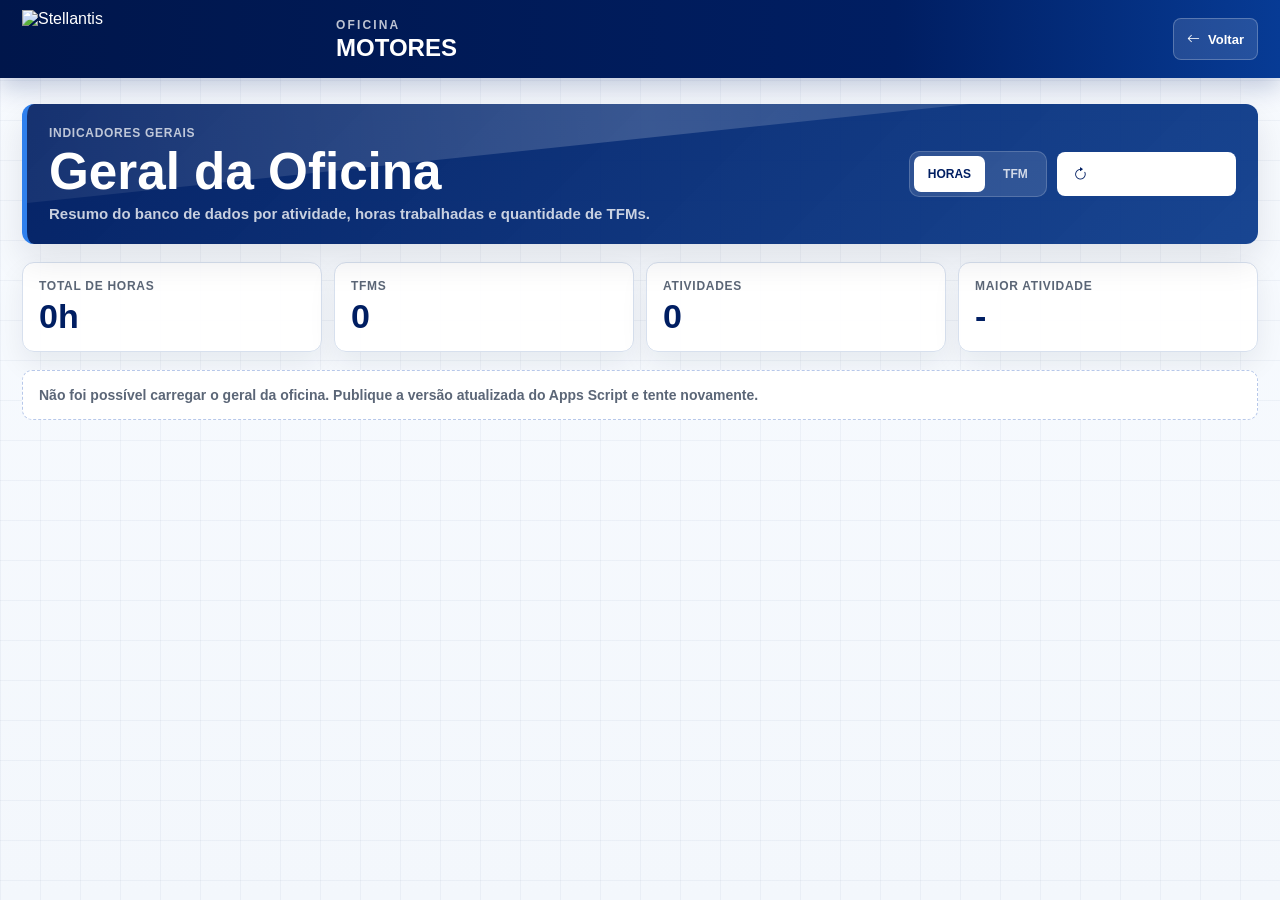
==== geral-oficina.html @ 659e6c0b "Atualiza estrutura do site da oficina" ====
<!DOCTYPE html>
<html lang="pt-BR">

<head>
    <meta charset="UTF-8">
    <meta name="viewport" content="width=device-width, initial-scale=1.0">
    <title>Geral da Oficina | Stellantis</title>
    <meta name="description" content="Indicadores gerais da Oficina Motores por atividade, horas e TFMs.">
    <meta name="theme-color" content="#001E62">
    <link rel="icon" type="image/png" sizes="32x32" href="favicon-32.png">
    <link rel="manifest" href="site.webmanifest">
    <link rel="stylesheet" href="geral-oficina.css">
    <link rel="stylesheet" href="https://cdn.jsdelivr.net/npm/bootstrap-icons@1.11.3/font/bootstrap-icons.min.css">
</head>

<body>
    <header class="oficina-header">
        <div class="oficina-marca">
            <img src="logo.png" class="logo" alt="Stellantis">
            <div class="oficina-titulo">
                <span>Oficina</span>
                <strong>Motores</strong>
            </div>
        </div>

        <div class="oficina-header-acoes">
            <div id="usuario-geral" class="usuario-geral" hidden>
                <i class="bi bi-person-check"></i>
                <span id="usuario-geral-nome">-</span>
            </div>
            <a class="voltar-site" href="index.html">
                <i class="bi bi-arrow-left"></i>
                <span>Voltar</span>
            </a>
        </div>
    </header>

    <main class="oficina-app">
        <section class="oficina-hero" aria-labelledby="geral-oficina-titulo">
            <div>
                <span>Indicadores gerais</span>
                <h1 id="geral-oficina-titulo">Geral da Oficina</h1>
                <p>Resumo do banco de dados por atividade, horas trabalhadas e quantidade de TFMs.</p>
            </div>

            <div class="oficina-hero-acoes">
                <div class="oficina-modo-abas" aria-label="Indicador dos gráficos">
                    <button type="button" class="oficina-modo-ativo" data-modo-grafico="horas">Horas</button>
                    <button type="button" data-modo-grafico="tfms">TFM</button>
                </div>

                <button type="button" id="btn-atualizar-geral" class="btn-atualizar-geral">
                    <i class="bi bi-arrow-clockwise"></i>
                    <span>Atualizar dados</span>
                </button>
            </div>
        </section>

        <section class="oficina-resumo" aria-label="Resumo geral da oficina">
            <article>
                <span>Total de horas</span>
                <strong id="resumo-total-horas">0h</strong>
            </article>
            <article>
                <span>TFMs</span>
                <strong id="resumo-total-tfms">0</strong>
            </article>
            <article>
                <span>Atividades</span>
                <strong id="resumo-total-atividades">0</strong>
            </article>
            <article>
                <span>Maior atividade</span>
                <strong id="resumo-maior-atividade">-</strong>
            </article>
        </section>

        <p id="oficina-status" class="oficina-status">Carregando dados gerais da oficina...</p>

        <section id="oficina-dashboard" class="oficina-dashboard" hidden>
            <section class="grafico-card calendario-card" aria-labelledby="calendario-titulo">
                <div class="grafico-card-topo calendario-topo">
                    <div>
                        <span>Segmentação por data</span>
                        <h2 id="calendario-titulo">Calendário da planilha</h2>
                    </div>

                    <div class="calendario-filtros" aria-label="Filtro de período geral da oficina">
                        <label>
                            <span>Data inicial</span>
                            <input id="periodo-inicio" type="date">
                        </label>
                        <label>
                            <span>Data final</span>
                            <input id="periodo-fim" type="date">
                        </label>
                        <button type="button" id="btn-periodo-tudo">Tudo</button>
                    </div>
                </div>

                <p id="periodo-info" class="periodo-info">Carregando período da planilha...</p>
                <div id="calendario-planilha" class="calendario-planilha" aria-label="Calendário com dias da planilha"></div>
            </section>

            <section class="grafico-card grafico-colunas-card" aria-labelledby="colunas-titulo">
                <div class="grafico-card-topo">
                    <div>
                        <span id="colunas-subtitulo">Top 10</span>
                        <h2 id="colunas-titulo">Maiores atividades</h2>
                    </div>
                </div>

                <div id="grafico-colunas" class="grafico-colunas" aria-label="Gráfico de colunas com as maiores atividades"></div>
            </section>

            <section class="grafico-card grafico-pizza-card" aria-labelledby="pizza-titulo">
                <div class="grafico-card-topo">
                    <div>
                        <span>Todos os dados</span>
                        <h2 id="pizza-titulo">Distribuição por atividade</h2>
                    </div>
                </div>

                <div class="pizza-layout">
                    <div id="grafico-pizza" class="grafico-pizza" aria-label="Gráfico de pizza com todas as atividades">
                        <div class="grafico-pizza-centro">
                            <span>Total</span>
                            <strong id="pizza-total">0h</strong>
                        </div>
                    </div>
                    <div id="pizza-legenda" class="pizza-legenda"></div>
                </div>
            </section>
        </section>
    </main>

    <script src="geral-oficina.js"></script>
</body>

</html>
---- geral-oficina.css ----
*{
    box-sizing:border-box;
    margin:0;
    padding:0;
}

:root{
    --azul:#001E62;
    --azul-forte:#00164b;
    --azul-claro:#2f80ed;
    --tinta:#172033;
    --muted:#5b6677;
    --linha:#d7e0ee;
    --fundo:#f3f7fc;
    --card:#ffffff;
    --sombra:0 16px 36px rgba(15,23,42,0.10);
    --grafico-cor-1:#2f80ed;
    --grafico-cor-2:#0f766e;
    --grafico-cor-3:#f59e0b;
    --grafico-cor-4:#ef4444;
    --grafico-cor-5:#64748b;
    --grafico-cor-6:#14b8a6;
    --grafico-cor-7:#8b5cf6;
    --grafico-cor-8:#db2777;
    --grafico-cor-9:#84cc16;
    --grafico-cor-10:#f97316;
}

body{
    background:
        linear-gradient(90deg, rgba(0,30,98,0.04) 1px, transparent 1px),
        linear-gradient(rgba(0,30,98,0.04) 1px, transparent 1px),
        linear-gradient(180deg, #f8fbff 0%, var(--fundo) 100%);
    background-size:40px 40px, 40px 40px, auto;
    color:var(--tinta);
    font-family:"Segoe UI", Tahoma, Geneva, Verdana, sans-serif;
    min-height:100vh;
    overflow-x:hidden;
}

.oficina-header{
    align-items:center;
    background:linear-gradient(90deg, var(--azul-forte), var(--azul) 70%, #073b95);
    box-shadow:0 10px 24px rgba(0,30,98,0.22);
    display:flex;
    justify-content:space-between;
    min-height:74px;
    padding:10px 22px;
}

.oficina-marca,
.oficina-header-acoes,
.usuario-geral,
.voltar-site{
    align-items:center;
    display:flex;
}

.oficina-marca{
    color:#ffffff;
    gap:14px;
}

.logo{
    height:58px;
    object-fit:cover;
    object-position:center 52%;
    width:300px;
}

.oficina-titulo span{
    color:rgba(255,255,255,0.74);
    display:block;
    font-size:12px;
    font-weight:900;
    letter-spacing:0.18em;
    text-transform:uppercase;
}

.oficina-titulo strong{
    display:block;
    font-size:24px;
    line-height:1;
    margin-top:4px;
    text-transform:uppercase;
}

.oficina-header-acoes{
    gap:12px;
}

.usuario-geral,
.voltar-site{
    background:rgba(255,255,255,0.12);
    border:1px solid rgba(255,255,255,0.24);
    border-radius:999px;
    color:#ffffff;
    font-size:13px;
    font-weight:800;
    gap:8px;
    min-height:42px;
    padding:9px 13px;
}

.usuario-geral[hidden]{
    display:none;
}

.voltar-site{
    border-radius:8px;
    text-decoration:none;
    transition:0.2s;
}

.voltar-site:hover,
.voltar-site:focus{
    background:#ffffff;
    color:var(--azul);
    outline:none;
    transform:translateY(-1px);
}

.oficina-app{
    display:grid;
    gap:18px;
    margin:0 auto;
    max-width:1440px;
    padding:26px 22px 40px;
}

.oficina-hero{
    align-items:center;
    background:linear-gradient(135deg, rgba(0,30,98,0.98), rgba(10,58,139,0.94));
    border-left:5px solid var(--azul-claro);
    border-radius:12px;
    box-shadow:var(--sombra);
    color:#ffffff;
    display:flex;
    gap:18px;
    justify-content:space-between;
    overflow:hidden;
    padding:22px;
    position:relative;
}

.oficina-hero::before{
    background:linear-gradient(90deg, transparent, rgba(255,255,255,0.18), transparent);
    content:"";
    height:120px;
    left:-30%;
    position:absolute;
    right:-30%;
    top:-86px;
    transform:rotate(-6deg);
}

.oficina-hero > *{
    position:relative;
    z-index:1;
}

.oficina-hero span,
.grafico-card-topo span,
.oficina-resumo span{
    color:rgba(255,255,255,0.72);
    display:block;
    font-size:12px;
    font-weight:900;
    letter-spacing:0.06em;
    text-transform:uppercase;
}

.oficina-hero h1{
    font-size:clamp(32px, 4vw, 54px);
    line-height:1;
    margin-top:6px;
}

.oficina-hero p{
    color:rgba(255,255,255,0.78);
    font-size:15px;
    font-weight:700;
    margin-top:8px;
    max-width:700px;
}

.oficina-hero-acoes{
    align-items:center;
    display:flex;
    flex-wrap:wrap;
    gap:10px;
    justify-content:flex-end;
}

.oficina-modo-abas{
    align-items:center;
    background:rgba(255,255,255,0.12);
    border:1px solid rgba(255,255,255,0.18);
    border-radius:10px;
    display:flex;
    gap:4px;
    padding:4px;
}

.oficina-modo-abas button{
    background:transparent;
    border:0;
    border-radius:7px;
    color:rgba(255,255,255,0.78);
    cursor:pointer;
    font:inherit;
    font-size:12px;
    font-weight:900;
    min-height:36px;
    padding:9px 14px;
    text-transform:uppercase;
}

.oficina-modo-abas button:hover,
.oficina-modo-abas button:focus{
    color:#ffffff;
    outline:none;
}

.oficina-modo-abas .oficina-modo-ativo{
    background:#ffffff;
    color:var(--azul);
}

.btn-atualizar-geral{
    align-items:center;
    background:#ffffff;
    border:0;
    border-radius:8px;
    color:var(--azul);
    cursor:pointer;
    display:flex;
    font:inherit;
    font-size:14px;
    font-weight:900;
    gap:8px;
    min-height:44px;
    padding:12px 16px;
    white-space:nowrap;
}

.btn-atualizar-geral:disabled{
    cursor:not-allowed;
    opacity:0.72;
}

.oficina-resumo{
    display:grid;
    gap:12px;
    grid-template-columns:repeat(4, minmax(0, 1fr));
}

.oficina-resumo article,
.grafico-card{
    background:rgba(255,255,255,0.96);
    border:1px solid var(--linha);
    border-radius:12px;
    box-shadow:0 12px 28px rgba(15,23,42,0.07);
}

.oficina-resumo article{
    display:grid;
    gap:6px;
    min-width:0;
    padding:16px;
}

.oficina-resumo span{
    color:var(--muted);
}

.oficina-resumo strong{
    color:var(--azul);
    font-size:clamp(22px, 3vw, 34px);
    line-height:1.05;
    min-width:0;
    overflow:hidden;
    text-overflow:ellipsis;
    white-space:nowrap;
}

.oficina-status{
    background:#ffffff;
    border:1px dashed #b7c8ea;
    border-radius:10px;
    color:var(--muted);
    font-size:14px;
    font-weight:800;
    padding:16px;
}

.oficina-status[hidden],
.oficina-dashboard[hidden]{
    display:none;
}

.oficina-dashboard{
    display:grid;
    gap:18px;
    grid-template-columns:1fr;
}

.grafico-card{
    display:grid;
    gap:16px;
    min-width:0;
    padding:18px;
}

.grafico-card-topo{
    align-items:end;
    display:flex;
    justify-content:space-between;
}

.grafico-card-topo span{
    color:var(--muted);
}

.grafico-card-topo h2{
    color:var(--azul);
    font-size:24px;
    line-height:1.1;
    margin-top:4px;
}

.calendario-topo{
    align-items:start;
    gap:16px;
}

.calendario-filtros{
    align-items:end;
    display:grid;
    gap:10px;
    grid-template-columns:repeat(2, minmax(150px, 1fr)) auto;
}

.calendario-filtros label{
    display:grid;
    gap:6px;
}

.calendario-filtros span{
    color:var(--muted);
    font-size:11px;
    font-weight:900;
    text-transform:uppercase;
}

.calendario-filtros input,
.calendario-filtros button{
    border:1px solid #c7d5ea;
    border-radius:8px;
    font:inherit;
    font-size:13px;
    font-weight:800;
    min-height:40px;
    padding:9px 10px;
}

.calendario-filtros input{
    background:#ffffff;
    color:var(--tinta);
}

.calendario-filtros button{
    background:#edf5ff;
    color:var(--azul);
    cursor:pointer;
    padding-inline:16px;
}

.periodo-info{
    background:#f3f7fd;
    border:1px dashed #b7c8ea;
    border-radius:8px;
    color:var(--muted);
    font-size:13px;
    font-weight:800;
    padding:12px;
}

.calendario-planilha{
    display:grid;
    gap:8px;
    grid-template-columns:repeat(auto-fit, minmax(92px, 1fr));
}

.calendario-dia{
    background:linear-gradient(135deg, rgba(0,30,98,var(--opacidade, 0.08)), rgba(47,128,237,0.08));
    border:1px solid rgba(0,30,98,0.14);
    border-radius:8px;
    color:var(--azul);
    cursor:pointer;
    display:grid;
    gap:7px;
    min-height:68px;
    padding:9px;
    text-align:left;
}

.calendario-dia span{
    color:var(--muted);
    font-size:11px;
    font-weight:900;
}

.calendario-dia strong{
    font-size:13px;
    line-height:1.2;
}

.calendario-dia-vazio{
    background:#f7faff;
    border-style:dashed;
    color:#94a3b8;
}

.calendario-dia-ativo{
    border-color:var(--azul-claro);
    box-shadow:inset 0 0 0 2px rgba(47,128,237,0.18);
}

.calendario-vazio{
    background:#f7faff;
    border:1px dashed #b7c8ea;
    border-radius:8px;
    color:var(--muted);
    font-size:13px;
    font-weight:800;
    grid-column:1 / -1;
    padding:14px;
}

.pizza-layout{
    align-items:center;
    display:grid;
    gap:18px;
    grid-template-columns:minmax(220px, 340px) minmax(0, 1fr);
    min-width:0;
}

.grafico-pizza{
    aspect-ratio:1;
    border:10px solid #eef4fb;
    border-radius:50%;
    box-shadow:0 16px 28px rgba(0,30,98,0.12);
    display:grid;
    padding:22px;
    place-items:center;
    width:min(100%, 340px);
}

.grafico-pizza-centro{
    align-items:center;
    background:#ffffff;
    border:1px solid rgba(0,30,98,0.12);
    border-radius:50%;
    box-shadow:inset 0 0 0 8px #f5f8fc;
    display:flex;
    flex-direction:column;
    height:58%;
    justify-content:center;
    text-align:center;
    width:58%;
}

.grafico-pizza-centro span{
    color:var(--muted);
    font-size:11px;
    font-weight:900;
    text-transform:uppercase;
}

.grafico-pizza-centro strong{
    color:var(--azul);
    font-size:clamp(22px, 4vw, 36px);
    line-height:1;
    margin-top:4px;
}

.pizza-legenda{
    display:grid;
    gap:8px;
    grid-template-columns:repeat(auto-fit, minmax(190px, 1fr));
    min-width:0;
}

.pizza-legenda article{
    align-items:center;
    background:#f7faff;
    border:1px solid #e0e9f6;
    border-radius:8px;
    display:grid;
    gap:4px 8px;
    grid-template-columns:12px minmax(0, 1fr);
    padding:9px 10px;
}

.pizza-legenda span{
    border-radius:999px;
    height:12px;
    width:12px;
}

.pizza-legenda strong,
.pizza-legenda em{
    min-width:0;
    overflow:hidden;
    text-overflow:ellipsis;
    white-space:nowrap;
}

.pizza-legenda strong{
    color:var(--tinta);
    font-size:12px;
    font-weight:900;
    text-transform:uppercase;
}

.pizza-legenda em{
    color:var(--muted);
    font-size:12px;
    font-style:normal;
    font-weight:800;
    grid-column:2;
}

.grafico-colunas{
    align-items:end;
    background:
        linear-gradient(rgba(0,30,98,0.08) 1px, transparent 1px),
        linear-gradient(90deg, rgba(0,30,98,0.14) 2px, transparent 2px),
        linear-gradient(0deg, rgba(0,30,98,0.14) 2px, transparent 2px);
    background-size:100% 48px, 100% 100%, 100% 100%;
    border-bottom:2px solid rgba(0,30,98,0.32);
    border-left:2px solid rgba(0,30,98,0.32);
    display:grid;
    gap:14px;
    grid-template-columns:repeat(auto-fit, minmax(72px, 1fr));
    min-height:390px;
    min-width:0;
    overflow:hidden;
    padding:28px 14px 0;
}

.grafico-coluna{
    align-items:center;
    display:grid;
    gap:8px;
    grid-template-rows:44px 260px auto;
    min-width:0;
}

.grafico-coluna > strong{
    color:var(--azul);
    font-size:13px;
    font-weight:900;
    line-height:1.15;
    text-align:center;
}

.grafico-coluna-barra{
    align-items:end;
    display:flex;
    height:260px;
    justify-content:center;
    width:100%;
}

.grafico-coluna-barra span{
    background:linear-gradient(180deg, color-mix(in srgb, var(--cor-coluna) 78%, #ffffff), var(--cor-coluna));
    border-radius:8px 8px 0 0;
    box-shadow:0 14px 22px rgba(0,30,98,0.18);
    display:block;
    min-height:8px;
    transition:height 0.25s ease;
    width:min(54px, 74%);
}

.grafico-coluna em{
    color:var(--muted);
    font-size:11px;
    font-style:normal;
    font-weight:900;
    line-height:1.2;
    min-height:42px;
    overflow-wrap:anywhere;
    text-align:center;
    text-transform:uppercase;
}

@media(max-width:1180px){
    .pizza-layout{
        grid-template-columns:minmax(220px, 300px) minmax(0, 1fr);
    }
}

@media(max-width:760px){
    .oficina-header,
    .oficina-hero{
        align-items:stretch;
        flex-direction:column;
    }

    .oficina-hero-acoes,
    .oficina-header-acoes,
    .usuario-geral,
    .voltar-site{
        justify-content:center;
        width:100%;
    }

    .oficina-hero-acoes{
        justify-content:flex-start;
    }

    .btn-atualizar-geral{
        align-self:flex-start;
        font-size:13px;
        min-height:38px;
        padding:9px 12px;
        width:auto;
    }

    .oficina-modo-abas{
        width:100%;
    }

    .oficina-modo-abas button{
        flex:1;
    }

    .logo{
        width:190px;
    }

    .oficina-resumo{
        grid-template-columns:repeat(2, minmax(0, 1fr));
    }

    .calendario-topo{
        align-items:stretch;
        flex-direction:column;
    }

    .calendario-filtros{
        grid-template-columns:1fr;
    }

    .pizza-layout{
        grid-template-columns:1fr;
        justify-items:center;
    }

    .pizza-legenda{
        width:100%;
    }

    .grafico-colunas{
        min-height:340px;
    }

    .grafico-coluna{
        grid-template-rows:40px 220px auto;
    }

    .grafico-coluna-barra{
        height:220px;
    }
}

@media(max-width:520px){
    .oficina-app{
        padding:18px 12px 28px;
    }

    .oficina-resumo{
        grid-template-columns:1fr;
    }

    .grafico-card{
        padding:14px;
    }

    .grafico-colunas{
        gap:10px;
        grid-template-columns:repeat(auto-fit, minmax(64px, 1fr));
        padding-left:10px;
        padding-right:10px;
    }
}
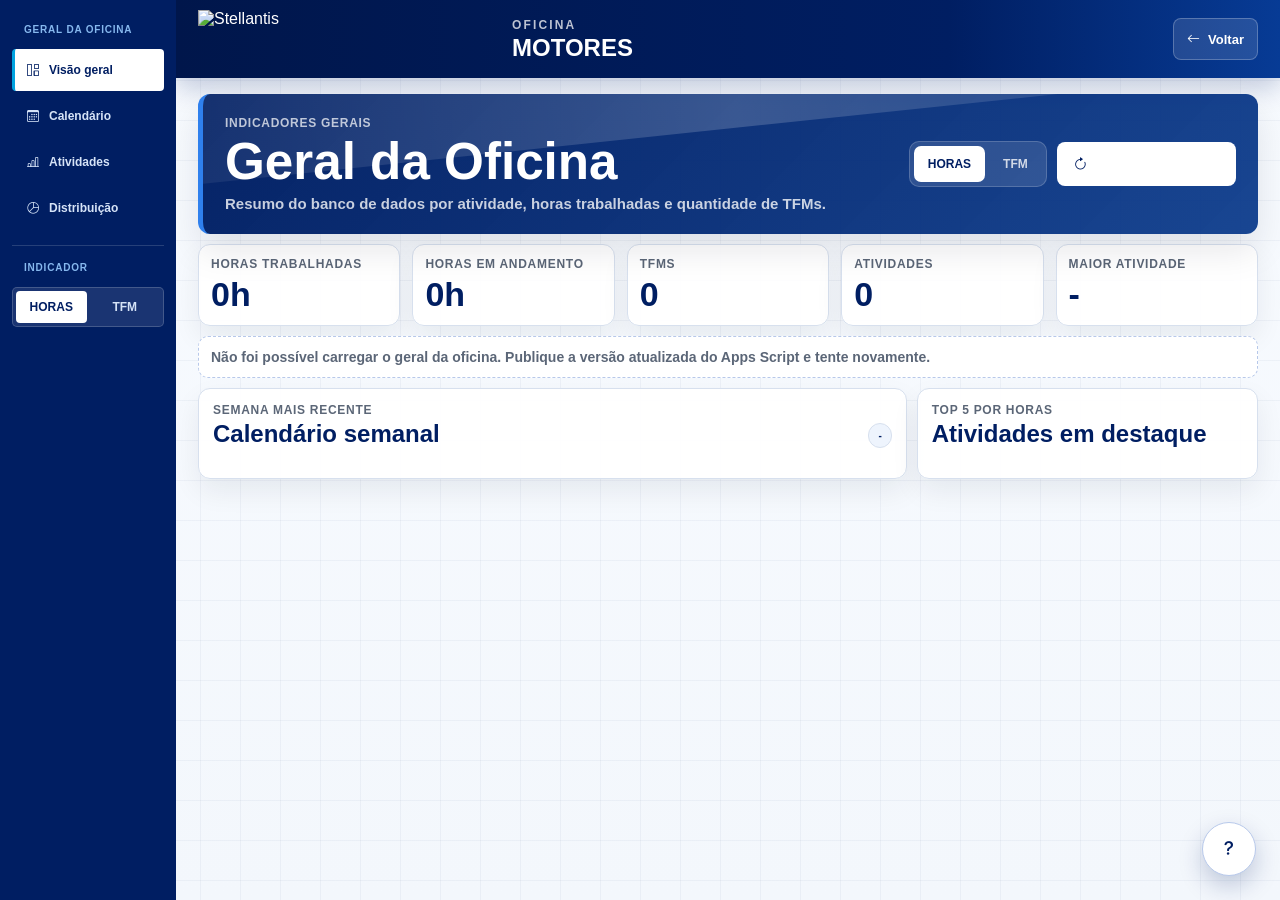
==== commit 7fe64130: "Add files via upload" ====
--- a/geral-oficina.html
+++ b/geral-oficina.html
@@ -1,140 +1,222 @@
-<!DOCTYPE html>
-<html lang="pt-BR">
-
-<head>
-    <meta charset="UTF-8">
-    <meta name="viewport" content="width=device-width, initial-scale=1.0">
-    <title>Geral da Oficina | Stellantis</title>
-    <meta name="description" content="Indicadores gerais da Oficina Motores por atividade, horas e TFMs.">
-    <meta name="theme-color" content="#001E62">
-    <link rel="icon" type="image/png" sizes="32x32" href="favicon-32.png">
-    <link rel="manifest" href="site.webmanifest">
-    <link rel="stylesheet" href="geral-oficina.css">
-    <link rel="stylesheet" href="https://cdn.jsdelivr.net/npm/bootstrap-icons@1.11.3/font/bootstrap-icons.min.css">
-</head>
-
-<body>
-    <header class="oficina-header">
-        <div class="oficina-marca">
-            <img src="logo.png" class="logo" alt="Stellantis">
-            <div class="oficina-titulo">
-                <span>Oficina</span>
-                <strong>Motores</strong>
-            </div>
-        </div>
-
-        <div class="oficina-header-acoes">
-            <div id="usuario-geral" class="usuario-geral" hidden>
-                <i class="bi bi-person-check"></i>
-                <span id="usuario-geral-nome">-</span>
-            </div>
-            <a class="voltar-site" href="index.html">
-                <i class="bi bi-arrow-left"></i>
-                <span>Voltar</span>
-            </a>
-        </div>
-    </header>
-
-    <main class="oficina-app">
-        <section class="oficina-hero" aria-labelledby="geral-oficina-titulo">
-            <div>
-                <span>Indicadores gerais</span>
-                <h1 id="geral-oficina-titulo">Geral da Oficina</h1>
-                <p>Resumo do banco de dados por atividade, horas trabalhadas e quantidade de TFMs.</p>
-            </div>
-
-            <div class="oficina-hero-acoes">
-                <div class="oficina-modo-abas" aria-label="Indicador dos gráficos">
-                    <button type="button" class="oficina-modo-ativo" data-modo-grafico="horas">Horas</button>
-                    <button type="button" data-modo-grafico="tfms">TFM</button>
-                </div>
-
-                <button type="button" id="btn-atualizar-geral" class="btn-atualizar-geral">
-                    <i class="bi bi-arrow-clockwise"></i>
-                    <span>Atualizar dados</span>
-                </button>
-            </div>
-        </section>
-
-        <section class="oficina-resumo" aria-label="Resumo geral da oficina">
-            <article>
-                <span>Total de horas</span>
-                <strong id="resumo-total-horas">0h</strong>
-            </article>
-            <article>
-                <span>TFMs</span>
-                <strong id="resumo-total-tfms">0</strong>
-            </article>
-            <article>
-                <span>Atividades</span>
-                <strong id="resumo-total-atividades">0</strong>
-            </article>
-            <article>
-                <span>Maior atividade</span>
-                <strong id="resumo-maior-atividade">-</strong>
-            </article>
-        </section>
-
-        <p id="oficina-status" class="oficina-status">Carregando dados gerais da oficina...</p>
-
-        <section id="oficina-dashboard" class="oficina-dashboard" hidden>
-            <section class="grafico-card calendario-card" aria-labelledby="calendario-titulo">
-                <div class="grafico-card-topo calendario-topo">
-                    <div>
-                        <span>Segmentação por data</span>
-                        <h2 id="calendario-titulo">Calendário da planilha</h2>
-                    </div>
-
-                    <div class="calendario-filtros" aria-label="Filtro de período geral da oficina">
-                        <label>
-                            <span>Data inicial</span>
-                            <input id="periodo-inicio" type="date">
-                        </label>
-                        <label>
-                            <span>Data final</span>
-                            <input id="periodo-fim" type="date">
-                        </label>
-                        <button type="button" id="btn-periodo-tudo">Tudo</button>
-                    </div>
-                </div>
-
-                <p id="periodo-info" class="periodo-info">Carregando período da planilha...</p>
-                <div id="calendario-planilha" class="calendario-planilha" aria-label="Calendário com dias da planilha"></div>
-            </section>
-
-            <section class="grafico-card grafico-colunas-card" aria-labelledby="colunas-titulo">
-                <div class="grafico-card-topo">
-                    <div>
-                        <span id="colunas-subtitulo">Top 10</span>
-                        <h2 id="colunas-titulo">Maiores atividades</h2>
-                    </div>
-                </div>
-
-                <div id="grafico-colunas" class="grafico-colunas" aria-label="Gráfico de colunas com as maiores atividades"></div>
-            </section>
-
-            <section class="grafico-card grafico-pizza-card" aria-labelledby="pizza-titulo">
-                <div class="grafico-card-topo">
-                    <div>
-                        <span>Todos os dados</span>
-                        <h2 id="pizza-titulo">Distribuição por atividade</h2>
-                    </div>
-                </div>
-
-                <div class="pizza-layout">
-                    <div id="grafico-pizza" class="grafico-pizza" aria-label="Gráfico de pizza com todas as atividades">
-                        <div class="grafico-pizza-centro">
-                            <span>Total</span>
-                            <strong id="pizza-total">0h</strong>
-                        </div>
-                    </div>
-                    <div id="pizza-legenda" class="pizza-legenda"></div>
-                </div>
-            </section>
-        </section>
-    </main>
-
-    <script src="geral-oficina.js"></script>
-</body>
-
-</html>
+<!DOCTYPE html>
+<html lang="pt-BR">
+
+<head>
+    <meta charset="UTF-8">
+    <meta name="viewport" content="width=device-width, initial-scale=1.0">
+    <title>Geral da Oficina | Stellantis</title>
+    <meta name="description" content="Indicadores gerais da Oficina Motores por atividade, horas e TFMs.">
+    <meta name="theme-color" content="#001E62">
+    <link rel="icon" type="image/png" href="slogan.png">
+    <link rel="manifest" href="site.webmanifest">
+    <link rel="stylesheet" href="geral-oficina.css">
+    <link rel="stylesheet" href="site-help.css">
+    <link rel="stylesheet" href="https://cdn.jsdelivr.net/npm/bootstrap-icons@1.11.3/font/bootstrap-icons.min.css">
+</head>
+
+<body>
+    <header class="oficina-header">
+        <div class="oficina-marca">
+            <img src="logo.png" class="logo" alt="Stellantis">
+            <div class="oficina-titulo">
+                <span>Oficina</span>
+                <strong>Motores</strong>
+            </div>
+        </div>
+
+        <div class="oficina-header-acoes">
+            <div id="usuario-geral" class="usuario-geral" hidden>
+                <i class="bi bi-person-check"></i>
+                <span id="usuario-geral-nome">-</span>
+            </div>
+            <a class="voltar-site" href="index.html">
+                <i class="bi bi-arrow-left"></i>
+                <span>Voltar</span>
+            </a>
+        </div>
+    </header>
+
+    <nav class="geral-navegacao" aria-label="Navegação do geral da oficina">
+        <span>Geral da oficina</span>
+        <button type="button" class="geral-nav-ativo" data-geral-view="geral">
+            <i class="bi bi-grid-1x2"></i>
+            <span>Visão geral</span>
+        </button>
+        <button type="button" data-geral-view="calendario">
+            <i class="bi bi-calendar3"></i>
+            <span>Calendário</span>
+        </button>
+        <button type="button" data-geral-view="atividades">
+            <i class="bi bi-bar-chart-line"></i>
+            <span>Atividades</span>
+        </button>
+        <button type="button" data-geral-view="distribuicao">
+            <i class="bi bi-pie-chart"></i>
+            <span>Distribuição</span>
+        </button>
+        <span class="geral-navegacao-secao">Indicador</span>
+        <div class="geral-navegacao-modo" aria-label="Indicador dos dados">
+            <button type="button" class="geral-modo-ativo" data-geral-modo-lateral="horas">Horas</button>
+            <button type="button" data-geral-modo-lateral="tfms">TFM</button>
+        </div>
+    </nav>
+
+    <main class="oficina-app">
+        <section class="oficina-hero" data-geral-view-content="geral" aria-labelledby="geral-oficina-titulo">
+            <div>
+                <span>Indicadores gerais</span>
+                <h1 id="geral-oficina-titulo">Geral da Oficina</h1>
+                <p>Resumo do banco de dados por atividade, horas trabalhadas e quantidade de TFMs.</p>
+            </div>
+
+            <div class="oficina-hero-acoes">
+                <div class="oficina-modo-abas" aria-label="Indicador dos gráficos">
+                    <button type="button" class="oficina-modo-ativo" data-modo-grafico="horas">Horas</button>
+                    <button type="button" data-modo-grafico="tfms">TFM</button>
+                </div>
+
+                <button type="button" id="btn-atualizar-geral" class="btn-atualizar-geral">
+                    <i class="bi bi-arrow-clockwise"></i>
+                    <span>Atualizar dados</span>
+                </button>
+            </div>
+        </section>
+
+        <section class="oficina-resumo oficina-resumo-geral" data-geral-view-content="geral" aria-label="Resumo geral da oficina">
+            <article>
+                <span>Horas trabalhadas</span>
+                <strong id="resumo-total-horas">0h</strong>
+            </article>
+            <article>
+                <span>Horas em andamento</span>
+                <strong id="resumo-horas-andamento">0h</strong>
+            </article>
+            <article>
+                <span>TFMs</span>
+                <strong id="resumo-total-tfms">0</strong>
+            </article>
+            <article>
+                <span>Atividades</span>
+                <strong id="resumo-total-atividades">0</strong>
+            </article>
+            <article>
+                <span>Maior atividade</span>
+                <strong id="resumo-maior-atividade">-</strong>
+            </article>
+        </section>
+
+        <p id="oficina-status" class="oficina-status" data-geral-view-content="geral">Carregando dados gerais da oficina...</p>
+
+        <section class="geral-visao-grid" data-geral-view-content="geral" aria-label="Destaques gerais da oficina">
+            <section class="grafico-card geral-semana-card" aria-labelledby="geral-semana-titulo">
+                <div class="grafico-card-topo">
+                    <div>
+                        <span>Semana mais recente</span>
+                        <h2 id="geral-semana-titulo">Calendário semanal</h2>
+                    </div>
+                    <strong id="geral-semana-periodo" class="geral-card-indicador">-</strong>
+                </div>
+                <div id="geral-calendario-semanal" class="geral-calendario-semanal" aria-label="Calendário semanal da oficina"></div>
+            </section>
+
+            <section class="grafico-card geral-top-card" aria-labelledby="geral-top-titulo">
+                <div class="grafico-card-topo">
+                    <div>
+                        <span id="geral-top-subtitulo">Top 5 por horas</span>
+                        <h2 id="geral-top-titulo">Atividades em destaque</h2>
+                    </div>
+                </div>
+                <div id="geral-top-atividades" class="geral-top-atividades"></div>
+            </section>
+        </section>
+
+        <section id="oficina-dashboard" class="oficina-dashboard" hidden>
+            <section class="grafico-card calendario-card" data-geral-view-content="calendario" hidden aria-labelledby="calendario-titulo">
+                <div class="grafico-card-topo calendario-topo">
+                    <div>
+                        <span>Segmentação por data</span>
+                        <h2 id="calendario-titulo">Calendário da planilha</h2>
+                    </div>
+
+                    <div class="calendario-segmentador" aria-label="Selecionar mês do calendário">
+                        <button type="button" id="geral-mes-anterior" title="Mês anterior" aria-label="Mês anterior">
+                            <i class="bi bi-chevron-left"></i>
+                        </button>
+                        <label>
+                            <span>Mês de análise</span>
+                            <input id="geral-mes" type="month">
+                        </label>
+                        <button type="button" id="geral-mes-seguinte" title="Próximo mês" aria-label="Próximo mês">
+                            <i class="bi bi-chevron-right"></i>
+                        </button>
+                    </div>
+
+                    <div class="calendario-filtros-internos" aria-hidden="true">
+                        <label>
+                            <span>Data inicial</span>
+                            <input id="periodo-inicio" type="date">
+                        </label>
+                        <label>
+                            <span>Data final</span>
+                            <input id="periodo-fim" type="date">
+                        </label>
+                        <button type="button" id="btn-periodo-tudo">Tudo</button>
+                    </div>
+                </div>
+
+                <p id="periodo-info" class="periodo-info">Carregando período da planilha...</p>
+                <div class="calendario-semana-cabecalho" aria-hidden="true">
+                    <span>Seg</span><span>Ter</span><span>Qua</span><span>Qui</span><span>Sex</span><span>Sáb</span><span>Dom</span>
+                </div>
+                <div id="calendario-planilha" class="calendario-planilha" aria-label="Calendário com dias da planilha"></div>
+            </section>
+
+            <section class="grafico-card grafico-colunas-card" data-geral-view-content="atividades" hidden aria-labelledby="colunas-titulo">
+                <div class="grafico-card-topo">
+                    <div>
+                        <span id="colunas-subtitulo">Top 10</span>
+                        <h2 id="colunas-titulo">Maiores atividades</h2>
+                    </div>
+                </div>
+
+                <div id="grafico-colunas" class="grafico-colunas" aria-label="Gráfico de colunas com as maiores atividades"></div>
+            </section>
+
+            <section class="grafico-card grafico-pizza-card" data-geral-view-content="distribuicao" hidden aria-labelledby="pizza-titulo">
+                <div class="grafico-card-topo distribuicao-topo">
+                    <div>
+                        <span>Todos os dados</span>
+                        <h2 id="pizza-titulo">Distribuição por atividade</h2>
+                    </div>
+
+                    <div class="distribuicao-combobox">
+                        <label for="distribuicao-busca">Selecionar atividade</label>
+                        <div class="distribuicao-busca-wrap">
+                            <i class="bi bi-search"></i>
+                            <input id="distribuicao-busca" type="search" placeholder="Todas as atividades" autocomplete="off" role="combobox" aria-expanded="false" aria-controls="distribuicao-opcoes">
+                            <button type="button" id="distribuicao-limpar" title="Mostrar todas as atividades" aria-label="Mostrar todas as atividades">
+                                <i class="bi bi-x-lg"></i>
+                            </button>
+                        </div>
+                        <div id="distribuicao-opcoes" class="distribuicao-opcoes" role="listbox" hidden></div>
+                    </div>
+                </div>
+
+                <div class="pizza-layout">
+                    <div id="grafico-pizza" class="grafico-pizza" aria-label="Gráfico de pizza com todas as atividades">
+                        <div class="grafico-pizza-centro">
+                            <span>Total</span>
+                            <strong id="pizza-total">0h</strong>
+                        </div>
+                    </div>
+                    <div id="pizza-legenda" class="pizza-legenda"></div>
+                </div>
+            </section>
+        </section>
+    </main>
+
+    <script src="geral-oficina.js"></script>
+    <script src="site-help.js"></script>
+</body>
+
+</html>
--- a/geral-oficina.css
+++ b/geral-oficina.css
@@ -1,698 +1,1202 @@
-*{
-    box-sizing:border-box;
-    margin:0;
-    padding:0;
-}
-
-:root{
-    --azul:#001E62;
-    --azul-forte:#00164b;
-    --azul-claro:#2f80ed;
-    --tinta:#172033;
-    --muted:#5b6677;
-    --linha:#d7e0ee;
-    --fundo:#f3f7fc;
-    --card:#ffffff;
-    --sombra:0 16px 36px rgba(15,23,42,0.10);
-    --grafico-cor-1:#2f80ed;
-    --grafico-cor-2:#0f766e;
-    --grafico-cor-3:#f59e0b;
-    --grafico-cor-4:#ef4444;
-    --grafico-cor-5:#64748b;
-    --grafico-cor-6:#14b8a6;
-    --grafico-cor-7:#8b5cf6;
-    --grafico-cor-8:#db2777;
-    --grafico-cor-9:#84cc16;
-    --grafico-cor-10:#f97316;
-}
-
-body{
-    background:
-        linear-gradient(90deg, rgba(0,30,98,0.04) 1px, transparent 1px),
-        linear-gradient(rgba(0,30,98,0.04) 1px, transparent 1px),
-        linear-gradient(180deg, #f8fbff 0%, var(--fundo) 100%);
-    background-size:40px 40px, 40px 40px, auto;
-    color:var(--tinta);
-    font-family:"Segoe UI", Tahoma, Geneva, Verdana, sans-serif;
-    min-height:100vh;
-    overflow-x:hidden;
-}
-
-.oficina-header{
-    align-items:center;
-    background:linear-gradient(90deg, var(--azul-forte), var(--azul) 70%, #073b95);
-    box-shadow:0 10px 24px rgba(0,30,98,0.22);
-    display:flex;
-    justify-content:space-between;
-    min-height:74px;
-    padding:10px 22px;
-}
-
-.oficina-marca,
-.oficina-header-acoes,
-.usuario-geral,
-.voltar-site{
-    align-items:center;
-    display:flex;
-}
-
-.oficina-marca{
-    color:#ffffff;
-    gap:14px;
-}
-
-.logo{
-    height:58px;
-    object-fit:cover;
-    object-position:center 52%;
-    width:300px;
-}
-
-.oficina-titulo span{
-    color:rgba(255,255,255,0.74);
-    display:block;
-    font-size:12px;
-    font-weight:900;
-    letter-spacing:0.18em;
-    text-transform:uppercase;
-}
-
-.oficina-titulo strong{
-    display:block;
-    font-size:24px;
-    line-height:1;
-    margin-top:4px;
-    text-transform:uppercase;
-}
-
-.oficina-header-acoes{
-    gap:12px;
-}
-
-.usuario-geral,
-.voltar-site{
-    background:rgba(255,255,255,0.12);
-    border:1px solid rgba(255,255,255,0.24);
-    border-radius:999px;
-    color:#ffffff;
-    font-size:13px;
-    font-weight:800;
-    gap:8px;
-    min-height:42px;
-    padding:9px 13px;
-}
-
-.usuario-geral[hidden]{
-    display:none;
-}
-
-.voltar-site{
-    border-radius:8px;
-    text-decoration:none;
-    transition:0.2s;
-}
-
-.voltar-site:hover,
-.voltar-site:focus{
-    background:#ffffff;
-    color:var(--azul);
-    outline:none;
-    transform:translateY(-1px);
-}
-
-.oficina-app{
-    display:grid;
-    gap:18px;
-    margin:0 auto;
-    max-width:1440px;
-    padding:26px 22px 40px;
-}
-
-.oficina-hero{
-    align-items:center;
-    background:linear-gradient(135deg, rgba(0,30,98,0.98), rgba(10,58,139,0.94));
-    border-left:5px solid var(--azul-claro);
-    border-radius:12px;
-    box-shadow:var(--sombra);
-    color:#ffffff;
-    display:flex;
-    gap:18px;
-    justify-content:space-between;
-    overflow:hidden;
-    padding:22px;
-    position:relative;
-}
-
-.oficina-hero::before{
-    background:linear-gradient(90deg, transparent, rgba(255,255,255,0.18), transparent);
-    content:"";
-    height:120px;
-    left:-30%;
-    position:absolute;
-    right:-30%;
-    top:-86px;
-    transform:rotate(-6deg);
-}
-
-.oficina-hero > *{
-    position:relative;
-    z-index:1;
-}
-
-.oficina-hero span,
-.grafico-card-topo span,
-.oficina-resumo span{
-    color:rgba(255,255,255,0.72);
-    display:block;
-    font-size:12px;
-    font-weight:900;
-    letter-spacing:0.06em;
-    text-transform:uppercase;
-}
-
-.oficina-hero h1{
-    font-size:clamp(32px, 4vw, 54px);
-    line-height:1;
-    margin-top:6px;
-}
-
-.oficina-hero p{
-    color:rgba(255,255,255,0.78);
-    font-size:15px;
-    font-weight:700;
-    margin-top:8px;
-    max-width:700px;
-}
-
-.oficina-hero-acoes{
-    align-items:center;
-    display:flex;
-    flex-wrap:wrap;
-    gap:10px;
-    justify-content:flex-end;
-}
-
-.oficina-modo-abas{
-    align-items:center;
-    background:rgba(255,255,255,0.12);
-    border:1px solid rgba(255,255,255,0.18);
-    border-radius:10px;
-    display:flex;
-    gap:4px;
-    padding:4px;
-}
-
-.oficina-modo-abas button{
-    background:transparent;
-    border:0;
-    border-radius:7px;
-    color:rgba(255,255,255,0.78);
-    cursor:pointer;
-    font:inherit;
-    font-size:12px;
-    font-weight:900;
-    min-height:36px;
-    padding:9px 14px;
-    text-transform:uppercase;
-}
-
-.oficina-modo-abas button:hover,
-.oficina-modo-abas button:focus{
-    color:#ffffff;
-    outline:none;
-}
-
-.oficina-modo-abas .oficina-modo-ativo{
-    background:#ffffff;
-    color:var(--azul);
-}
-
-.btn-atualizar-geral{
-    align-items:center;
-    background:#ffffff;
-    border:0;
-    border-radius:8px;
-    color:var(--azul);
-    cursor:pointer;
-    display:flex;
-    font:inherit;
-    font-size:14px;
-    font-weight:900;
-    gap:8px;
-    min-height:44px;
-    padding:12px 16px;
-    white-space:nowrap;
-}
-
-.btn-atualizar-geral:disabled{
-    cursor:not-allowed;
-    opacity:0.72;
-}
-
-.oficina-resumo{
-    display:grid;
-    gap:12px;
-    grid-template-columns:repeat(4, minmax(0, 1fr));
-}
-
-.oficina-resumo article,
-.grafico-card{
-    background:rgba(255,255,255,0.96);
-    border:1px solid var(--linha);
-    border-radius:12px;
-    box-shadow:0 12px 28px rgba(15,23,42,0.07);
-}
-
-.oficina-resumo article{
-    display:grid;
-    gap:6px;
-    min-width:0;
-    padding:16px;
-}
-
-.oficina-resumo span{
-    color:var(--muted);
-}
-
-.oficina-resumo strong{
-    color:var(--azul);
-    font-size:clamp(22px, 3vw, 34px);
-    line-height:1.05;
-    min-width:0;
-    overflow:hidden;
-    text-overflow:ellipsis;
-    white-space:nowrap;
-}
-
-.oficina-status{
-    background:#ffffff;
-    border:1px dashed #b7c8ea;
-    border-radius:10px;
-    color:var(--muted);
-    font-size:14px;
-    font-weight:800;
-    padding:16px;
-}
-
-.oficina-status[hidden],
-.oficina-dashboard[hidden]{
-    display:none;
-}
-
-.oficina-dashboard{
-    display:grid;
-    gap:18px;
-    grid-template-columns:1fr;
-}
-
-.grafico-card{
-    display:grid;
-    gap:16px;
-    min-width:0;
-    padding:18px;
-}
-
-.grafico-card-topo{
-    align-items:end;
-    display:flex;
-    justify-content:space-between;
-}
-
-.grafico-card-topo span{
-    color:var(--muted);
-}
-
-.grafico-card-topo h2{
-    color:var(--azul);
-    font-size:24px;
-    line-height:1.1;
-    margin-top:4px;
-}
-
-.calendario-topo{
-    align-items:start;
-    gap:16px;
-}
-
-.calendario-filtros{
-    align-items:end;
-    display:grid;
-    gap:10px;
-    grid-template-columns:repeat(2, minmax(150px, 1fr)) auto;
-}
-
-.calendario-filtros label{
-    display:grid;
-    gap:6px;
-}
-
-.calendario-filtros span{
-    color:var(--muted);
-    font-size:11px;
-    font-weight:900;
-    text-transform:uppercase;
-}
-
-.calendario-filtros input,
-.calendario-filtros button{
-    border:1px solid #c7d5ea;
-    border-radius:8px;
-    font:inherit;
-    font-size:13px;
-    font-weight:800;
-    min-height:40px;
-    padding:9px 10px;
-}
-
-.calendario-filtros input{
-    background:#ffffff;
-    color:var(--tinta);
-}
-
-.calendario-filtros button{
-    background:#edf5ff;
-    color:var(--azul);
-    cursor:pointer;
-    padding-inline:16px;
-}
-
-.periodo-info{
-    background:#f3f7fd;
-    border:1px dashed #b7c8ea;
-    border-radius:8px;
-    color:var(--muted);
-    font-size:13px;
-    font-weight:800;
-    padding:12px;
-}
-
-.calendario-planilha{
-    display:grid;
-    gap:8px;
-    grid-template-columns:repeat(auto-fit, minmax(92px, 1fr));
-}
-
-.calendario-dia{
-    background:linear-gradient(135deg, rgba(0,30,98,var(--opacidade, 0.08)), rgba(47,128,237,0.08));
-    border:1px solid rgba(0,30,98,0.14);
-    border-radius:8px;
-    color:var(--azul);
-    cursor:pointer;
-    display:grid;
-    gap:7px;
-    min-height:68px;
-    padding:9px;
-    text-align:left;
-}
-
-.calendario-dia span{
-    color:var(--muted);
-    font-size:11px;
-    font-weight:900;
-}
-
-.calendario-dia strong{
-    font-size:13px;
-    line-height:1.2;
-}
-
-.calendario-dia-vazio{
-    background:#f7faff;
-    border-style:dashed;
-    color:#94a3b8;
-}
-
-.calendario-dia-ativo{
-    border-color:var(--azul-claro);
-    box-shadow:inset 0 0 0 2px rgba(47,128,237,0.18);
-}
-
-.calendario-vazio{
-    background:#f7faff;
-    border:1px dashed #b7c8ea;
-    border-radius:8px;
-    color:var(--muted);
-    font-size:13px;
-    font-weight:800;
-    grid-column:1 / -1;
-    padding:14px;
-}
-
-.pizza-layout{
-    align-items:center;
-    display:grid;
-    gap:18px;
-    grid-template-columns:minmax(220px, 340px) minmax(0, 1fr);
-    min-width:0;
-}
-
-.grafico-pizza{
-    aspect-ratio:1;
-    border:10px solid #eef4fb;
-    border-radius:50%;
-    box-shadow:0 16px 28px rgba(0,30,98,0.12);
-    display:grid;
-    padding:22px;
-    place-items:center;
-    width:min(100%, 340px);
-}
-
-.grafico-pizza-centro{
-    align-items:center;
-    background:#ffffff;
-    border:1px solid rgba(0,30,98,0.12);
-    border-radius:50%;
-    box-shadow:inset 0 0 0 8px #f5f8fc;
-    display:flex;
-    flex-direction:column;
-    height:58%;
-    justify-content:center;
-    text-align:center;
-    width:58%;
-}
-
-.grafico-pizza-centro span{
-    color:var(--muted);
-    font-size:11px;
-    font-weight:900;
-    text-transform:uppercase;
-}
-
-.grafico-pizza-centro strong{
-    color:var(--azul);
-    font-size:clamp(22px, 4vw, 36px);
-    line-height:1;
-    margin-top:4px;
-}
-
-.pizza-legenda{
-    display:grid;
-    gap:8px;
-    grid-template-columns:repeat(auto-fit, minmax(190px, 1fr));
-    min-width:0;
-}
-
-.pizza-legenda article{
-    align-items:center;
-    background:#f7faff;
-    border:1px solid #e0e9f6;
-    border-radius:8px;
-    display:grid;
-    gap:4px 8px;
-    grid-template-columns:12px minmax(0, 1fr);
-    padding:9px 10px;
-}
-
-.pizza-legenda span{
-    border-radius:999px;
-    height:12px;
-    width:12px;
-}
-
-.pizza-legenda strong,
-.pizza-legenda em{
-    min-width:0;
-    overflow:hidden;
-    text-overflow:ellipsis;
-    white-space:nowrap;
-}
-
-.pizza-legenda strong{
-    color:var(--tinta);
-    font-size:12px;
-    font-weight:900;
-    text-transform:uppercase;
-}
-
-.pizza-legenda em{
-    color:var(--muted);
-    font-size:12px;
-    font-style:normal;
-    font-weight:800;
-    grid-column:2;
-}
-
-.grafico-colunas{
-    align-items:end;
-    background:
-        linear-gradient(rgba(0,30,98,0.08) 1px, transparent 1px),
-        linear-gradient(90deg, rgba(0,30,98,0.14) 2px, transparent 2px),
-        linear-gradient(0deg, rgba(0,30,98,0.14) 2px, transparent 2px);
-    background-size:100% 48px, 100% 100%, 100% 100%;
-    border-bottom:2px solid rgba(0,30,98,0.32);
-    border-left:2px solid rgba(0,30,98,0.32);
-    display:grid;
-    gap:14px;
-    grid-template-columns:repeat(auto-fit, minmax(72px, 1fr));
-    min-height:390px;
-    min-width:0;
-    overflow:hidden;
-    padding:28px 14px 0;
-}
-
-.grafico-coluna{
-    align-items:center;
-    display:grid;
-    gap:8px;
-    grid-template-rows:44px 260px auto;
-    min-width:0;
-}
-
-.grafico-coluna > strong{
-    color:var(--azul);
-    font-size:13px;
-    font-weight:900;
-    line-height:1.15;
-    text-align:center;
-}
-
-.grafico-coluna-barra{
-    align-items:end;
-    display:flex;
-    height:260px;
-    justify-content:center;
-    width:100%;
-}
-
-.grafico-coluna-barra span{
-    background:linear-gradient(180deg, color-mix(in srgb, var(--cor-coluna) 78%, #ffffff), var(--cor-coluna));
-    border-radius:8px 8px 0 0;
-    box-shadow:0 14px 22px rgba(0,30,98,0.18);
-    display:block;
-    min-height:8px;
-    transition:height 0.25s ease;
-    width:min(54px, 74%);
-}
-
-.grafico-coluna em{
-    color:var(--muted);
-    font-size:11px;
-    font-style:normal;
-    font-weight:900;
-    line-height:1.2;
-    min-height:42px;
-    overflow-wrap:anywhere;
-    text-align:center;
-    text-transform:uppercase;
-}
-
-@media(max-width:1180px){
-    .pizza-layout{
-        grid-template-columns:minmax(220px, 300px) minmax(0, 1fr);
-    }
-}
-
-@media(max-width:760px){
-    .oficina-header,
-    .oficina-hero{
-        align-items:stretch;
-        flex-direction:column;
-    }
-
-    .oficina-hero-acoes,
-    .oficina-header-acoes,
-    .usuario-geral,
-    .voltar-site{
-        justify-content:center;
-        width:100%;
-    }
-
-    .oficina-hero-acoes{
-        justify-content:flex-start;
-    }
-
-    .btn-atualizar-geral{
-        align-self:flex-start;
-        font-size:13px;
-        min-height:38px;
-        padding:9px 12px;
-        width:auto;
-    }
-
-    .oficina-modo-abas{
-        width:100%;
-    }
-
-    .oficina-modo-abas button{
-        flex:1;
-    }
-
-    .logo{
-        width:190px;
-    }
-
-    .oficina-resumo{
-        grid-template-columns:repeat(2, minmax(0, 1fr));
-    }
-
-    .calendario-topo{
-        align-items:stretch;
-        flex-direction:column;
-    }
-
-    .calendario-filtros{
-        grid-template-columns:1fr;
-    }
-
-    .pizza-layout{
-        grid-template-columns:1fr;
-        justify-items:center;
-    }
-
-    .pizza-legenda{
-        width:100%;
-    }
-
-    .grafico-colunas{
-        min-height:340px;
-    }
-
-    .grafico-coluna{
-        grid-template-rows:40px 220px auto;
-    }
-
-    .grafico-coluna-barra{
-        height:220px;
-    }
-}
-
-@media(max-width:520px){
-    .oficina-app{
-        padding:18px 12px 28px;
-    }
-
-    .oficina-resumo{
-        grid-template-columns:1fr;
-    }
-
-    .grafico-card{
-        padding:14px;
-    }
-
-    .grafico-colunas{
-        gap:10px;
-        grid-template-columns:repeat(auto-fit, minmax(64px, 1fr));
-        padding-left:10px;
-        padding-right:10px;
-    }
-}
+*{
+    box-sizing:border-box;
+    margin:0;
+    padding:0;
+}
+
+:root{
+    --azul:#001E62;
+    --azul-forte:#00164b;
+    --azul-claro:#2f80ed;
+    --tinta:#172033;
+    --muted:#5b6677;
+    --linha:#d7e0ee;
+    --fundo:#f3f7fc;
+    --card:#ffffff;
+    --sombra:0 16px 36px rgba(15,23,42,0.10);
+    --grafico-cor-1:#2f80ed;
+    --grafico-cor-2:#0f766e;
+    --grafico-cor-3:#f59e0b;
+    --grafico-cor-4:#ef4444;
+    --grafico-cor-5:#64748b;
+    --grafico-cor-6:#14b8a6;
+    --grafico-cor-7:#8b5cf6;
+    --grafico-cor-8:#db2777;
+    --grafico-cor-9:#84cc16;
+    --grafico-cor-10:#f97316;
+}
+
+body{
+    background:
+        linear-gradient(90deg, rgba(0,30,98,0.04) 1px, transparent 1px),
+        linear-gradient(rgba(0,30,98,0.04) 1px, transparent 1px),
+        linear-gradient(180deg, #f8fbff 0%, var(--fundo) 100%);
+    background-size:40px 40px, 40px 40px, auto;
+    color:var(--tinta);
+    font-family:"Segoe UI", Tahoma, Geneva, Verdana, sans-serif;
+    min-height:100vh;
+    overflow-x:hidden;
+}
+
+.oficina-header{
+    align-items:center;
+    background:linear-gradient(90deg, var(--azul-forte), var(--azul) 70%, #073b95);
+    box-shadow:0 10px 24px rgba(0,30,98,0.22);
+    display:flex;
+    justify-content:space-between;
+    min-height:74px;
+    margin-left:176px;
+    padding:10px 22px;
+}
+
+.geral-navegacao{
+    background:#001e62;
+    bottom:0;
+    display:flex;
+    flex-direction:column;
+    gap:4px;
+    left:0;
+    overflow-y:auto;
+    padding:24px 12px 22px;
+    position:fixed;
+    top:0;
+    width:176px;
+    z-index:5;
+}
+
+.geral-navegacao > span{
+    color:#86b8ee;
+    font-size:10px;
+    font-weight:900;
+    letter-spacing:0.08em;
+    padding:0 12px 10px;
+    text-transform:uppercase;
+}
+
+.geral-navegacao button{
+    align-items:center;
+    background:transparent;
+    border:0;
+    border-left:3px solid transparent;
+    border-radius:4px;
+    color:#d5e3f7;
+    cursor:pointer;
+    display:flex;
+    font:inherit;
+    font-size:12px;
+    font-weight:800;
+    gap:10px;
+    min-height:42px;
+    padding:10px 12px;
+    text-align:left;
+}
+
+.geral-navegacao button:hover,
+.geral-navegacao button:focus-visible{
+    background:rgba(255,255,255,0.1);
+    color:#ffffff;
+    outline:none;
+}
+
+.geral-navegacao .geral-nav-ativo{
+    background:#ffffff;
+    border-left-color:#00a3e0;
+    color:#001e62;
+}
+
+.geral-navegacao .geral-navegacao-secao{
+    border-top:1px solid rgba(255,255,255,0.15);
+    margin-top:12px;
+    padding-top:16px;
+}
+
+.geral-navegacao-modo{
+    background:rgba(255,255,255,0.1);
+    border:1px solid rgba(255,255,255,0.18);
+    border-radius:5px;
+    display:grid;
+    gap:3px;
+    grid-template-columns:repeat(2, minmax(0, 1fr));
+    padding:3px;
+}
+
+.geral-navegacao .geral-navegacao-modo button{
+    border:0;
+    justify-content:center;
+    min-height:32px;
+    padding:6px 4px;
+    text-align:center;
+    text-transform:uppercase;
+}
+
+.geral-navegacao .geral-navegacao-modo .geral-modo-ativo{
+    background:#ffffff;
+    color:#001e62;
+}
+
+[data-geral-view-content][hidden]{
+    display:none;
+}
+
+.oficina-marca,
+.oficina-header-acoes,
+.usuario-geral,
+.voltar-site{
+    align-items:center;
+    display:flex;
+}
+
+.oficina-marca{
+    color:#ffffff;
+    gap:14px;
+}
+
+.logo{
+    height:58px;
+    object-fit:cover;
+    object-position:center 52%;
+    width:300px;
+}
+
+.oficina-titulo span{
+    color:rgba(255,255,255,0.74);
+    display:block;
+    font-size:12px;
+    font-weight:900;
+    letter-spacing:0.18em;
+    text-transform:uppercase;
+}
+
+.oficina-titulo strong{
+    display:block;
+    font-size:24px;
+    line-height:1;
+    margin-top:4px;
+    text-transform:uppercase;
+}
+
+.oficina-header-acoes{
+    gap:12px;
+}
+
+.usuario-geral,
+.voltar-site{
+    background:rgba(255,255,255,0.12);
+    border:1px solid rgba(255,255,255,0.24);
+    border-radius:999px;
+    color:#ffffff;
+    font-size:13px;
+    font-weight:800;
+    gap:8px;
+    min-height:42px;
+    padding:9px 13px;
+}
+
+.usuario-geral[hidden]{
+    display:none;
+}
+
+.voltar-site{
+    border-radius:8px;
+    text-decoration:none;
+    transition:0.2s;
+}
+
+.voltar-site:hover,
+.voltar-site:focus{
+    background:#ffffff;
+    color:var(--azul);
+    outline:none;
+    transform:translateY(-1px);
+}
+
+.oficina-app{
+    display:grid;
+    gap:10px;
+    margin-left:176px;
+    max-width:none;
+    padding:16px 22px 36px;
+}
+
+.oficina-hero{
+    align-items:center;
+    background:linear-gradient(135deg, rgba(0,30,98,0.98), rgba(10,58,139,0.94));
+    border-left:5px solid var(--azul-claro);
+    border-radius:12px;
+    box-shadow:var(--sombra);
+    color:#ffffff;
+    display:flex;
+    gap:18px;
+    justify-content:space-between;
+    overflow:hidden;
+    padding:22px;
+    position:relative;
+}
+
+.oficina-hero::before{
+    background:linear-gradient(90deg, transparent, rgba(255,255,255,0.18), transparent);
+    content:"";
+    height:120px;
+    left:-30%;
+    position:absolute;
+    right:-30%;
+    top:-86px;
+    transform:rotate(-6deg);
+}
+
+.oficina-hero > *{
+    position:relative;
+    z-index:1;
+}
+
+.oficina-hero span,
+.grafico-card-topo span,
+.oficina-resumo span{
+    color:rgba(255,255,255,0.72);
+    display:block;
+    font-size:12px;
+    font-weight:900;
+    letter-spacing:0.06em;
+    text-transform:uppercase;
+}
+
+.oficina-hero h1{
+    font-size:clamp(32px, 4vw, 54px);
+    line-height:1;
+    margin-top:6px;
+}
+
+.oficina-hero p{
+    color:rgba(255,255,255,0.78);
+    font-size:15px;
+    font-weight:700;
+    margin-top:8px;
+    max-width:700px;
+}
+
+.oficina-hero-acoes{
+    align-items:center;
+    display:flex;
+    flex-wrap:wrap;
+    gap:10px;
+    justify-content:flex-end;
+}
+
+.oficina-modo-abas{
+    align-items:center;
+    background:rgba(255,255,255,0.12);
+    border:1px solid rgba(255,255,255,0.18);
+    border-radius:10px;
+    display:flex;
+    gap:4px;
+    padding:4px;
+}
+
+.oficina-modo-abas button{
+    background:transparent;
+    border:0;
+    border-radius:7px;
+    color:rgba(255,255,255,0.78);
+    cursor:pointer;
+    font:inherit;
+    font-size:12px;
+    font-weight:900;
+    min-height:36px;
+    padding:9px 14px;
+    text-transform:uppercase;
+}
+
+.oficina-modo-abas button:hover,
+.oficina-modo-abas button:focus{
+    color:#ffffff;
+    outline:none;
+}
+
+.oficina-modo-abas .oficina-modo-ativo{
+    background:#ffffff;
+    color:var(--azul);
+}
+
+.btn-atualizar-geral{
+    align-items:center;
+    background:#ffffff;
+    border:0;
+    border-radius:8px;
+    color:var(--azul);
+    cursor:pointer;
+    display:flex;
+    font:inherit;
+    font-size:14px;
+    font-weight:900;
+    gap:8px;
+    min-height:44px;
+    padding:12px 16px;
+    white-space:nowrap;
+}
+
+.btn-atualizar-geral:disabled{
+    cursor:not-allowed;
+    opacity:0.72;
+}
+
+.oficina-resumo{
+    display:grid;
+    gap:12px;
+    grid-template-columns:repeat(4, minmax(0, 1fr));
+}
+
+.oficina-resumo-geral{
+    grid-template-columns:repeat(5, minmax(0, 1fr));
+}
+
+.oficina-resumo article,
+.grafico-card{
+    background:rgba(255,255,255,0.96);
+    border:1px solid var(--linha);
+    border-radius:12px;
+    box-shadow:0 12px 28px rgba(15,23,42,0.07);
+}
+
+.oficina-resumo article{
+    display:grid;
+    gap:6px;
+    min-width:0;
+    min-height:82px;
+    padding:12px;
+}
+
+.oficina-resumo span{
+    color:var(--muted);
+}
+
+.oficina-resumo strong{
+    color:var(--azul);
+    font-size:clamp(22px, 3vw, 34px);
+    line-height:1.05;
+    min-width:0;
+    overflow:hidden;
+    text-overflow:ellipsis;
+    white-space:nowrap;
+}
+
+.oficina-status{
+    background:#ffffff;
+    border:1px dashed #b7c8ea;
+    border-radius:10px;
+    color:var(--muted);
+    font-size:14px;
+    font-weight:800;
+    padding:12px;
+}
+
+.oficina-status[hidden],
+.oficina-dashboard[hidden]{
+    display:none;
+}
+
+.oficina-dashboard{
+    display:grid;
+    gap:10px;
+    grid-template-columns:1fr;
+}
+
+.geral-visao-grid{
+    display:grid;
+    gap:10px;
+    grid-template-columns:minmax(0, 1.35fr) minmax(320px, 0.65fr);
+}
+
+.geral-card-indicador{
+    background:#eef4fd;
+    border:1px solid #d7e0ee;
+    border-radius:999px;
+    color:#001e62;
+    font-size:10px;
+    padding:6px 9px;
+    white-space:nowrap;
+}
+
+.geral-calendario-semanal{
+    display:grid;
+    gap:5px;
+    grid-template-columns:repeat(7, minmax(70px, 1fr));
+}
+
+.geral-semana-dia{
+    background:rgba(0,30,98,var(--intensidade-semana));
+    border:1px solid rgba(0,30,98,0.14);
+    border-radius:5px;
+    color:#001e62;
+    cursor:pointer;
+    display:grid;
+    font:inherit;
+    gap:4px;
+    min-height:72px;
+    padding:8px;
+    text-align:left;
+}
+
+.geral-semana-dia:hover,
+.geral-semana-dia:focus-visible{
+    border-color:#2f80ed;
+    box-shadow:inset 0 0 0 2px rgba(47,128,237,0.25);
+    outline:none;
+}
+
+.geral-semana-dia span{
+    color:#62708a;
+    font-size:9px;
+    font-weight:900;
+    text-transform:capitalize;
+}
+
+.geral-semana-dia strong{
+    font-size:15px;
+}
+
+.geral-semana-dia small{
+    font-size:9px;
+    font-weight:900;
+}
+
+.geral-semana-dia-vazio{
+    background:#f8fbff;
+    border-style:dashed;
+    color:#62708a;
+}
+
+.geral-top-atividades{
+    display:grid;
+    gap:8px;
+}
+
+.geral-top-atividades article{
+    display:grid;
+    gap:4px;
+    min-width:0;
+}
+
+.geral-top-atividades article > div:first-child{
+    align-items:center;
+    display:grid;
+    gap:10px;
+    grid-template-columns:minmax(0, 1fr) auto;
+    min-width:0;
+}
+
+.geral-top-atividades article > div:first-child span{
+    color:#001e62;
+    font-size:10px;
+    font-weight:900;
+    min-width:0;
+    overflow:hidden;
+    text-overflow:ellipsis;
+    white-space:nowrap;
+}
+
+.geral-top-atividades article > div:first-child strong{
+    color:#2458b8;
+    font-size:10px;
+    max-width:74px;
+    overflow:hidden;
+    text-overflow:ellipsis;
+    white-space:nowrap;
+}
+
+.geral-top-atividades article > div:last-child{
+    background:#e6edf8;
+    border-radius:999px;
+    height:6px;
+    max-width:100%;
+    overflow:hidden;
+    width:100%;
+}
+
+.geral-top-atividades article > div:last-child span{
+    background:linear-gradient(90deg, #001e62, #00a3e0);
+    border-radius:inherit;
+    display:block;
+    height:100%;
+}
+
+.grafico-card{
+    display:grid;
+    gap:16px;
+    min-width:0;
+    padding:14px;
+}
+
+.grafico-card-topo{
+    align-items:end;
+    display:flex;
+    justify-content:space-between;
+}
+
+.grafico-card-topo span{
+    color:var(--muted);
+}
+
+.grafico-card-topo h2{
+    color:var(--azul);
+    font-size:24px;
+    line-height:1.1;
+    margin-top:4px;
+}
+
+.calendario-topo{
+    align-items:start;
+    gap:16px;
+}
+
+.calendario-segmentador{
+    align-items:end;
+    background:#eef4fd;
+    border:1px solid #d7e0ee;
+    border-radius:7px;
+    display:grid;
+    gap:6px;
+    grid-template-columns:44px minmax(220px, 1fr) 44px;
+    padding:6px;
+}
+
+.calendario-segmentador label span{
+    color:#62708a;
+    display:block;
+    font-size:10px;
+    font-weight:900;
+    margin:0 0 4px 2px;
+    text-transform:uppercase;
+}
+
+.calendario-segmentador input,
+.calendario-segmentador button{
+    background:#ffffff;
+    border:1px solid #bfd0ea;
+    border-radius:5px;
+    color:#001e62;
+    font:inherit;
+    font-weight:900;
+    min-height:44px;
+}
+
+.calendario-segmentador input{
+    font-size:16px;
+    padding:8px 11px;
+    width:100%;
+}
+
+.calendario-segmentador button{
+    cursor:pointer;
+    font-size:18px;
+    width:44px;
+}
+
+.calendario-segmentador button:hover,
+.calendario-segmentador button:focus-visible{
+    background:#f7faff;
+    border-color:#2f80ed;
+    outline:none;
+}
+
+.calendario-filtros-internos{
+    display:none;
+}
+
+.calendario-filtros{
+    align-items:end;
+    display:grid;
+    gap:10px;
+    grid-template-columns:repeat(2, minmax(150px, 1fr)) auto;
+}
+
+.calendario-filtros label{
+    display:grid;
+    gap:6px;
+}
+
+.calendario-filtros span{
+    color:var(--muted);
+    font-size:11px;
+    font-weight:900;
+    text-transform:uppercase;
+}
+
+.calendario-filtros input,
+.calendario-filtros button{
+    border:1px solid #c7d5ea;
+    border-radius:8px;
+    font:inherit;
+    font-size:13px;
+    font-weight:800;
+    min-height:40px;
+    padding:9px 10px;
+}
+
+.calendario-filtros input{
+    background:#ffffff;
+    color:var(--tinta);
+}
+
+.calendario-filtros button{
+    background:#edf5ff;
+    color:var(--azul);
+    cursor:pointer;
+    padding-inline:16px;
+}
+
+.periodo-info{
+    background:#f3f7fd;
+    border:1px dashed #b7c8ea;
+    border-radius:8px;
+    color:var(--muted);
+    font-size:13px;
+    font-weight:800;
+    padding:12px;
+}
+
+.calendario-semana-cabecalho,
+.calendario-planilha{
+    display:grid;
+    gap:8px;
+    grid-template-columns:repeat(7, minmax(100px, 1fr));
+}
+
+.calendario-semana-cabecalho{
+    margin-bottom:0;
+}
+
+.calendario-semana-cabecalho span{
+    color:#62708a;
+    font-size:11px;
+    font-weight:900;
+    padding:4px 10px;
+    text-align:right;
+    text-transform:uppercase;
+}
+
+.calendario-dia-espaco{
+    min-height:104px;
+}
+
+.calendario-dia{
+    background:linear-gradient(135deg, rgba(0,30,98,var(--opacidade, 0.08)), rgba(47,128,237,0.08));
+    border:1px solid rgba(0,30,98,0.14);
+    border-radius:8px;
+    color:var(--azul);
+    cursor:pointer;
+    display:grid;
+    align-content:space-between;
+    gap:10px;
+    min-height:104px;
+    padding:12px;
+    text-align:left;
+    transition:border-color 0.2s, box-shadow 0.2s, transform 0.2s;
+}
+
+.calendario-dia:hover,
+.calendario-dia:focus-visible{
+    border-color:#2f80ed;
+    box-shadow:0 8px 18px rgba(0,30,98,0.12);
+    outline:none;
+    transform:translateY(-2px);
+}
+
+.calendario-dia span{
+    color:var(--muted);
+    font-size:12px;
+    font-weight:900;
+}
+
+.calendario-dia strong{
+    font-size:18px;
+    line-height:1.2;
+}
+
+.calendario-dia-vazio{
+    background:#f7faff;
+    border-style:dashed;
+    color:#94a3b8;
+}
+
+.calendario-dia-ativo{
+    border-color:var(--azul-claro);
+    box-shadow:inset 0 0 0 2px rgba(47,128,237,0.22);
+}
+
+.calendario-vazio{
+    background:#f7faff;
+    border:1px dashed #b7c8ea;
+    border-radius:8px;
+    color:var(--muted);
+    font-size:13px;
+    font-weight:800;
+    grid-column:1 / -1;
+    padding:14px;
+}
+
+.pizza-layout{
+    align-items:start;
+    display:grid;
+    gap:18px;
+    grid-template-columns:1fr;
+    justify-items:center;
+    min-width:0;
+}
+
+.distribuicao-topo{
+    align-items:end;
+    gap:18px;
+}
+
+.distribuicao-combobox{
+    min-width:min(360px, 42vw);
+    position:relative;
+}
+
+.distribuicao-combobox > label{
+    color:#62708a;
+    display:block;
+    font-size:9px;
+    font-weight:900;
+    margin:0 0 5px 2px;
+    text-transform:uppercase;
+}
+
+.distribuicao-busca-wrap{
+    align-items:center;
+    background:#f7faff;
+    border:1px solid #c8d6ee;
+    border-radius:6px;
+    color:#62708a;
+    display:grid;
+    grid-template-columns:auto minmax(0, 1fr) 34px;
+    padding-left:10px;
+}
+
+.distribuicao-busca-wrap input{
+    background:transparent;
+    border:0;
+    color:#001e62;
+    font:inherit;
+    font-size:12px;
+    font-weight:800;
+    min-height:40px;
+    outline:none;
+    padding:7px 9px;
+    width:100%;
+}
+
+.distribuicao-busca-wrap button{
+    background:transparent;
+    border:0;
+    color:#62708a;
+    cursor:pointer;
+    min-height:34px;
+}
+
+.distribuicao-opcoes{
+    background:#ffffff;
+    border:1px solid #c8d6ee;
+    border-radius:6px;
+    box-shadow:0 14px 28px rgba(15,23,42,0.16);
+    display:grid;
+    left:0;
+    max-height:280px;
+    overflow-y:auto;
+    padding:5px;
+    position:absolute;
+    right:0;
+    top:calc(100% + 5px);
+    z-index:12;
+}
+
+.distribuicao-opcoes[hidden]{
+    display:none;
+}
+
+.distribuicao-opcoes button{
+    background:transparent;
+    border:0;
+    border-radius:4px;
+    color:#172033;
+    cursor:pointer;
+    font:inherit;
+    font-size:11px;
+    font-weight:800;
+    padding:9px 10px;
+    text-align:left;
+}
+
+.distribuicao-opcoes button:hover,
+.distribuicao-opcoes button:focus-visible,
+.distribuicao-opcoes button[aria-selected="true"]{
+    background:#eef4fd;
+    color:#001e62;
+    outline:none;
+}
+
+.grafico-pizza{
+    aspect-ratio:1;
+    border:10px solid #eef4fb;
+    border-radius:50%;
+    box-shadow:0 16px 28px rgba(0,30,98,0.12);
+    display:grid;
+    padding:22px;
+    place-items:center;
+    width:min(100%, 340px);
+}
+
+.grafico-pizza-centro{
+    align-items:center;
+    background:#ffffff;
+    border:1px solid rgba(0,30,98,0.12);
+    border-radius:50%;
+    box-shadow:inset 0 0 0 8px #f5f8fc;
+    display:flex;
+    flex-direction:column;
+    height:58%;
+    justify-content:center;
+    text-align:center;
+    width:58%;
+}
+
+.grafico-pizza-centro span{
+    color:var(--muted);
+    font-size:11px;
+    font-weight:900;
+    text-transform:uppercase;
+}
+
+.grafico-pizza-centro strong{
+    color:var(--azul);
+    font-size:clamp(22px, 4vw, 36px);
+    line-height:1;
+    margin-top:4px;
+}
+
+.pizza-legenda{
+    display:grid;
+    gap:8px;
+    grid-template-columns:repeat(auto-fit, minmax(190px, 1fr));
+    min-width:0;
+    width:100%;
+}
+
+.pizza-legenda article{
+    align-items:center;
+    background:#f7faff;
+    border:1px solid #e0e9f6;
+    border-radius:8px;
+    display:grid;
+    gap:4px 8px;
+    grid-template-columns:12px minmax(0, 1fr);
+    padding:9px 10px;
+}
+
+.pizza-legenda span{
+    border-radius:999px;
+    height:12px;
+    width:12px;
+}
+
+.pizza-legenda strong,
+.pizza-legenda em{
+    min-width:0;
+    overflow:hidden;
+    text-overflow:ellipsis;
+    white-space:nowrap;
+}
+
+.pizza-legenda strong{
+    color:var(--tinta);
+    font-size:12px;
+    font-weight:900;
+    text-transform:uppercase;
+}
+
+.pizza-legenda em{
+    color:var(--muted);
+    font-size:12px;
+    font-style:normal;
+    font-weight:800;
+    grid-column:2;
+}
+
+.grafico-colunas{
+    align-items:end;
+    background:
+        linear-gradient(rgba(0,30,98,0.08) 1px, transparent 1px),
+        linear-gradient(90deg, rgba(0,30,98,0.14) 2px, transparent 2px),
+        linear-gradient(0deg, rgba(0,30,98,0.14) 2px, transparent 2px);
+    background-size:100% 48px, 100% 100%, 100% 100%;
+    border-bottom:2px solid rgba(0,30,98,0.32);
+    border-left:2px solid rgba(0,30,98,0.32);
+    display:grid;
+    gap:14px;
+    grid-template-columns:repeat(auto-fit, minmax(72px, 1fr));
+    min-height:390px;
+    min-width:0;
+    overflow:hidden;
+    padding:28px 14px 0;
+}
+
+.grafico-coluna{
+    align-items:center;
+    display:grid;
+    gap:8px;
+    grid-template-rows:44px 260px auto;
+    min-width:0;
+}
+
+.grafico-coluna > strong{
+    color:var(--azul);
+    font-size:13px;
+    font-weight:900;
+    line-height:1.15;
+    text-align:center;
+}
+
+.grafico-coluna-barra{
+    align-items:end;
+    display:flex;
+    height:260px;
+    justify-content:center;
+    width:100%;
+}
+
+.grafico-coluna-barra span{
+    background:linear-gradient(180deg, color-mix(in srgb, var(--cor-coluna) 78%, #ffffff), var(--cor-coluna));
+    border-radius:8px 8px 0 0;
+    box-shadow:0 14px 22px rgba(0,30,98,0.18);
+    display:block;
+    min-height:8px;
+    transition:height 0.25s ease;
+    width:min(54px, 74%);
+}
+
+.grafico-coluna em{
+    color:var(--muted);
+    font-size:11px;
+    font-style:normal;
+    font-weight:900;
+    line-height:1.2;
+    min-height:42px;
+    overflow-wrap:anywhere;
+    text-align:center;
+    text-transform:uppercase;
+}
+
+@media(max-width:1180px){
+    .oficina-header,
+    .oficina-app{
+        margin-left:150px;
+    }
+
+    .geral-navegacao{
+        width:150px;
+    }
+
+    .geral-visao-grid{
+        grid-template-columns:1fr;
+    }
+
+}
+
+@media(max-width:760px){
+    .oficina-header,
+    .oficina-app{
+        margin-left:0;
+    }
+
+    .geral-navegacao{
+        bottom:auto;
+        display:grid;
+        grid-template-columns:repeat(2, minmax(0, 1fr));
+        overflow:visible;
+        padding:8px 12px;
+        position:static;
+        width:auto;
+    }
+
+    .geral-navegacao > span{
+        display:none;
+    }
+
+    .geral-navegacao .geral-navegacao-secao{
+        display:none;
+    }
+
+    .geral-navegacao-modo{
+        grid-column:1 / -1;
+    }
+
+    .geral-calendario-semanal{
+        gap:3px;
+        grid-template-columns:repeat(7, minmax(38px, 1fr));
+    }
+
+    .geral-semana-dia{
+        min-height:58px;
+        padding:5px;
+    }
+
+    .geral-semana-dia strong{
+        font-size:12px;
+    }
+
+    .geral-semana-dia small{
+        display:none;
+    }
+
+    .geral-navegacao button{
+        border-bottom:3px solid transparent;
+        border-left:0;
+        justify-content:center;
+        padding-inline:6px;
+    }
+
+    .geral-navegacao .geral-nav-ativo{
+        border-bottom-color:#00a3e0;
+    }
+
+    .oficina-header,
+    .oficina-hero{
+        align-items:stretch;
+        flex-direction:column;
+    }
+
+    .oficina-hero-acoes,
+    .oficina-header-acoes,
+    .usuario-geral,
+    .voltar-site{
+        justify-content:center;
+        width:100%;
+    }
+
+    .oficina-hero-acoes{
+        justify-content:flex-start;
+    }
+
+    .btn-atualizar-geral{
+        align-self:flex-start;
+        font-size:13px;
+        min-height:38px;
+        padding:9px 12px;
+        width:auto;
+    }
+
+    .oficina-modo-abas{
+        width:100%;
+    }
+
+    .oficina-modo-abas button{
+        flex:1;
+    }
+
+    .logo{
+        width:190px;
+    }
+
+    .oficina-resumo{
+        grid-template-columns:repeat(2, minmax(0, 1fr));
+    }
+
+    .calendario-topo{
+        align-items:stretch;
+        flex-direction:column;
+    }
+
+    .calendario-segmentador{
+        grid-template-columns:40px minmax(0, 1fr) 40px;
+    }
+
+    .calendario-segmentador button{
+        width:40px;
+    }
+
+    .calendario-semana-cabecalho,
+    .calendario-planilha{
+        gap:3px;
+        grid-template-columns:repeat(7, minmax(38px, 1fr));
+    }
+
+    .calendario-semana-cabecalho span{
+        font-size:8px;
+        padding:3px;
+        text-align:center;
+    }
+
+    .calendario-dia,
+    .calendario-dia-espaco{
+        min-height:62px;
+    }
+
+    .calendario-dia{
+        gap:3px;
+        padding:5px;
+    }
+
+    .calendario-dia span{
+        font-size:9px;
+    }
+
+    .calendario-dia strong{
+        font-size:11px;
+    }
+
+    .calendario-filtros{
+        grid-template-columns:1fr;
+    }
+
+    .pizza-layout{
+        grid-template-columns:1fr;
+        justify-items:center;
+    }
+
+    .distribuicao-topo{
+        align-items:stretch;
+        display:grid;
+    }
+
+    .distribuicao-combobox{
+        min-width:0;
+        width:100%;
+    }
+
+    .pizza-legenda{
+        width:100%;
+    }
+
+    .grafico-colunas{
+        min-height:340px;
+    }
+
+    .grafico-coluna{
+        grid-template-rows:40px 220px auto;
+    }
+
+    .grafico-coluna-barra{
+        height:220px;
+    }
+}
+
+@media(max-width:520px){
+    .oficina-app{
+        padding:18px 12px 28px;
+    }
+
+    .oficina-resumo{
+        grid-template-columns:1fr;
+    }
+
+    .grafico-card{
+        padding:14px;
+    }
+
+    .grafico-colunas{
+        gap:10px;
+        grid-template-columns:repeat(auto-fit, minmax(64px, 1fr));
+        padding-left:10px;
+        padding-right:10px;
+    }
+}
--- a/site-help.css
+++ b/site-help.css
@@ -0,0 +1,171 @@
+.site-help-button{
+    align-items:center;
+    background:#ffffff;
+    border:1px solid #b7c8ea;
+    border-radius:999px;
+    bottom:24px;
+    box-shadow:0 10px 24px rgba(0,30,98,0.22);
+    color:#001e62;
+    cursor:pointer;
+    display:inline-flex;
+    font-size:18px;
+    height:54px;
+    justify-content:center;
+    position:fixed;
+    right:24px;
+    width:54px;
+    z-index:200;
+}
+
+.site-help-button:hover,
+.site-help-button:focus-visible{
+    background:#001e62;
+    color:#ffffff;
+    outline:none;
+    transform:translateY(-1px);
+}
+
+.site-help-modal[hidden]{
+    display:none;
+}
+
+.site-help-modal{
+    align-items:center;
+    display:flex;
+    inset:0;
+    justify-content:center;
+    padding:20px;
+    position:fixed;
+    z-index:300;
+}
+
+.site-help-backdrop{
+    background:rgba(5,16,42,0.64);
+    inset:0;
+    position:absolute;
+}
+
+.site-help-panel{
+    background:#fff;
+    border-radius:10px;
+    box-shadow:0 24px 56px rgba(2,18,61,0.3);
+    max-height:min(760px, calc(100vh - 40px));
+    max-width:820px;
+    overflow:auto;
+    position:relative;
+    width:100%;
+}
+
+.site-help-header{
+    align-items:flex-start;
+    border-bottom:1px solid #dce6f5;
+    display:flex;
+    justify-content:space-between;
+    padding:22px 24px 16px;
+}
+
+.site-help-header span{
+    color:#1f5fad;
+    display:block;
+    font-size:12px;
+    font-weight:800;
+    margin-bottom:4px;
+    text-transform:uppercase;
+}
+
+.site-help-header h2{
+    color:#001e62;
+    font-size:23px;
+    margin:0;
+}
+
+.site-help-close{
+    background:transparent;
+    border:0;
+    color:#001e62;
+    cursor:pointer;
+    font-size:20px;
+    height:36px;
+    width:36px;
+}
+
+.site-help-content{
+    padding:20px 24px 24px;
+}
+
+.site-help-intro{
+    color:#44546f;
+    line-height:1.5;
+    margin:0 0 18px;
+}
+
+.site-help-steps{
+    display:grid;
+    gap:10px;
+}
+
+.site-help-step{
+    align-items:flex-start;
+    background:#f7faff;
+    border:1px solid #dce6f5;
+    border-radius:8px;
+    display:grid;
+    gap:12px;
+    grid-template-columns:32px 1fr;
+    padding:13px;
+}
+
+.site-help-step > span{
+    align-items:center;
+    background:#001e62;
+    border-radius:50%;
+    color:#fff;
+    display:flex;
+    font-size:12px;
+    font-weight:900;
+    height:28px;
+    justify-content:center;
+    width:28px;
+}
+
+.site-help-step strong{
+    color:#001e62;
+    display:block;
+    margin-bottom:3px;
+}
+
+.site-help-step p{
+    color:#44546f;
+    line-height:1.45;
+    margin:0;
+}
+
+.site-help-note{
+    background:#fff6df;
+    border-left:4px solid #d98b17;
+    color:#68400a;
+    line-height:1.5;
+    margin:18px 0 0;
+    padding:12px 14px;
+}
+
+@media (max-width:600px){
+    .site-help-button{
+        bottom:16px;
+        right:16px;
+    }
+
+    .site-help-modal{
+        padding:10px;
+    }
+
+    .site-help-header,
+    .site-help-content{
+        padding-left:16px;
+        padding-right:16px;
+    }
+
+    .site-help-header h2{
+        font-size:20px;
+    }
+}
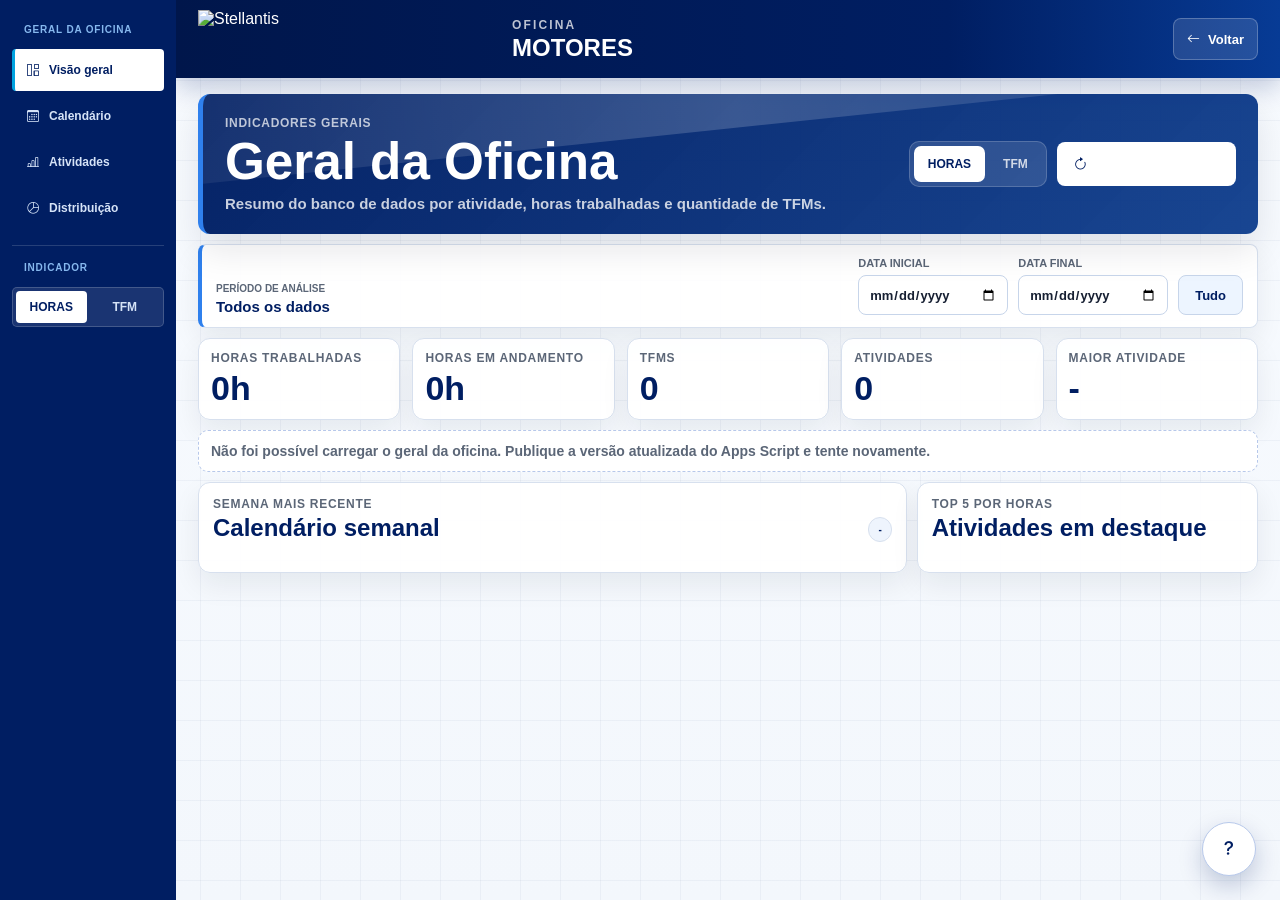
==== commit ffbb48d5: "Atualiza estrutura da oficina" ====
--- a/geral-oficina.html
+++ b/geral-oficina.html
@@ -82,6 +82,24 @@
             </div>
         </section>
 
+        <section class="geral-filtro-periodo" data-geral-view-content="geral" aria-label="Período de análise">
+            <div>
+                <span>Período de análise</span>
+                <strong id="geral-periodo-selecionado">Todos os dados</strong>
+            </div>
+            <div class="calendario-filtros">
+                <label>
+                    <span>Data inicial</span>
+                    <input id="periodo-inicio" type="date">
+                </label>
+                <label>
+                    <span>Data final</span>
+                    <input id="periodo-fim" type="date">
+                </label>
+                <button type="button" id="btn-periodo-tudo">Tudo</button>
+            </div>
+        </section>
+
         <section class="oficina-resumo oficina-resumo-geral" data-geral-view-content="geral" aria-label="Resumo geral da oficina">
             <article>
                 <span>Horas trabalhadas</span>
@@ -150,18 +168,6 @@
                             <i class="bi bi-chevron-right"></i>
                         </button>
                     </div>
-
-                    <div class="calendario-filtros-internos" aria-hidden="true">
-                        <label>
-                            <span>Data inicial</span>
-                            <input id="periodo-inicio" type="date">
-                        </label>
-                        <label>
-                            <span>Data final</span>
-                            <input id="periodo-fim" type="date">
-                        </label>
-                        <button type="button" id="btn-periodo-tudo">Tudo</button>
-                    </div>
                 </div>
 
                 <p id="periodo-info" class="periodo-info">Carregando período da planilha...</p>
@@ -215,7 +221,7 @@
         </section>
     </main>
 
-    <script src="geral-oficina.js"></script>
+    <script src="geral-oficina.js?v=20260911-1"></script>
     <script src="site-help.js"></script>
 </body>
 
--- a/geral-oficina.css
+++ b/geral-oficina.css
@@ -349,6 +349,36 @@
     grid-template-columns:repeat(5, minmax(0, 1fr));
 }
 
+.geral-filtro-periodo{
+    align-items:end;
+    background:rgba(255,255,255,0.96);
+    border:1px solid var(--linha);
+    border-left:4px solid var(--azul-claro);
+    border-radius:8px;
+    box-shadow:0 12px 28px rgba(15,23,42,0.07);
+    display:flex;
+    gap:18px;
+    justify-content:space-between;
+    padding:12px 14px;
+}
+
+.geral-filtro-periodo > div:first-child{
+    display:grid;
+    gap:4px;
+}
+
+.geral-filtro-periodo > div:first-child span{
+    color:var(--muted);
+    font-size:10px;
+    font-weight:900;
+    text-transform:uppercase;
+}
+
+.geral-filtro-periodo > div:first-child strong{
+    color:var(--azul);
+    font-size:15px;
+}
+
 .oficina-resumo article,
 .grafico-card{
     background:rgba(255,255,255,0.96);
@@ -1101,6 +1131,11 @@
         grid-template-columns:repeat(2, minmax(0, 1fr));
     }
 
+    .geral-filtro-periodo{
+        align-items:stretch;
+        flex-direction:column;
+    }
+
     .calendario-topo{
         align-items:stretch;
         flex-direction:column;
